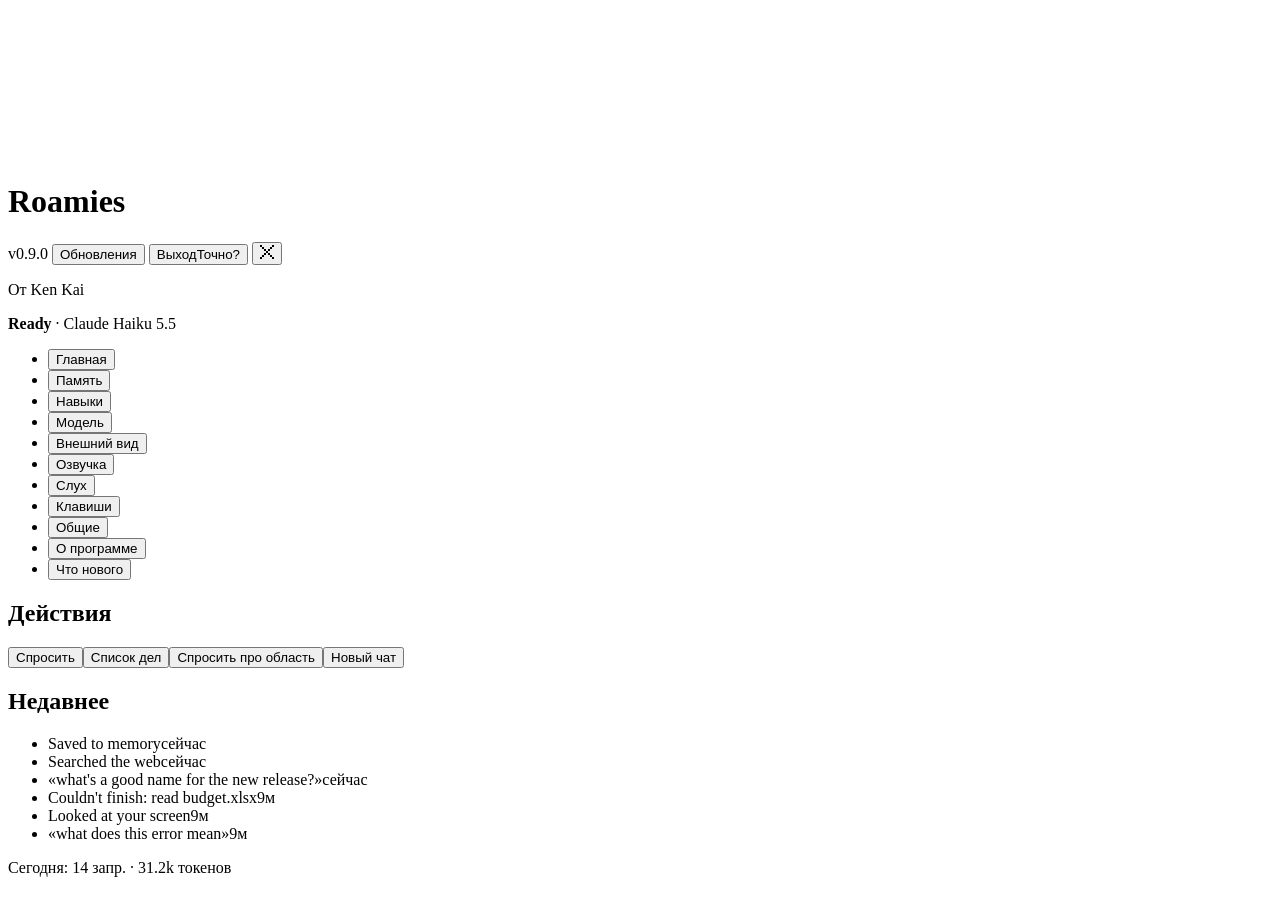
==== showcase/panel/index.html @ 5b948b8b "fix(voice): ignore empty final transcripts from SFSpeechRecognizer; translate panel UI to Russian" ====
<!doctype html>
<html lang="ru">
<head>
<meta charset="utf-8">
<title>Roamies</title>
<link rel="stylesheet" href="../onboarding/onboarding.css">
<link rel="stylesheet" href="panel.css">
</head>
<body>
<div class="frame shut" id="frame">
<header class="head">
  <!-- The Roamie itself, in its current look: it reacts to what's going on (decorative; the status line says it). -->
  <canvas class="avatar" id="avatar" aria-hidden="true"></canvas>
  <div class="head-text">
    <div class="who">
      <span class="led" id="led" aria-hidden="true"></span>
      <h1 id="title">Roamies</h1>
      <span class="ver" id="ver"></span>
      <!-- Updates, on every page: Check for updates, then Update to x (it installs and restarts), then Done. -->
      <button class="px btn ghost mini" type="button" id="head-update" hidden></button>
      <!-- Quit, at the end of the row: the first press turns it into Confirm for a few seconds. -->
      <button class="link danger arm head-quit" type="button" id="head-quit" aria-pressed="false" aria-label="Выйти из Roamies"><span class="no" aria-hidden="true">Выход</span><span class="yes" aria-hidden="true">Точно?</span></button>
      <!-- Close, last on the row: some Linux desktops never say the panel lost focus, so clicking away can't close it (#135). -->
      <button class="link ibtn head-close" type="button" id="head-close" aria-label="Закрыть панель" data-tip="Закрыть (Esc)"></button>
    </div>
    <p class="by" id="by">От Ken Kai</p>
    <!-- What it's doing and the model, for screen readers; on screen the LED shows it. -->
    <p class="sr-only" id="now" role="status" aria-live="polite"></p>
    <p class="saying" id="saying" aria-hidden="true"></p>
  </div>
</header>

<div class="split">
  <!-- One page per concern: what's going on, what it remembers, then a page for each group of settings. -->
  <nav class="side" aria-label="Панель">
    <ul class="nav">
      <li><button class="px navi" type="button" id="nav-home" data-page="home" aria-controls="pane-home" aria-current="page">Главная<span class="dot" aria-hidden="true"></span></button></li>
      <li><button class="px navi" type="button" id="nav-memory" data-page="memory" aria-controls="pane-memory">Память<span class="dot" aria-hidden="true"></span></button></li>
      <li><button class="px navi" type="button" id="nav-abilities" data-page="abilities" aria-controls="pane-abilities">Навыки<span class="dot" aria-hidden="true"></span></button></li>
      <li><button class="px navi" type="button" id="nav-model" data-page="model" aria-controls="pane-model">Модель<span class="dot" aria-hidden="true"></span></button></li>
      <li><button class="px navi" type="button" id="nav-appearance" data-page="appearance" aria-controls="pane-appearance">Внешний вид<span class="dot" aria-hidden="true"></span></button></li>
      <li><button class="px navi" type="button" id="nav-speaking" data-page="speaking" aria-controls="pane-speaking">Озвучка<span class="dot" aria-hidden="true"></span></button></li>
      <li><button class="px navi" type="button" id="nav-listening" data-page="listening" aria-controls="pane-listening">Слух<span class="dot" aria-hidden="true"></span></button></li>
      <li><button class="px navi" type="button" id="nav-shortcuts" data-page="shortcuts" aria-controls="pane-shortcuts">Клавиши<span class="dot" aria-hidden="true"></span></button></li>
      <li><button class="px navi" type="button" id="nav-general" data-page="general" aria-controls="pane-general">Общие<span class="dot" aria-hidden="true"></span></button></li>
      <li><button class="px navi" type="button" id="nav-about" data-page="about" aria-controls="pane-about">О программе<span class="dot" aria-hidden="true"></span></button></li>
      <li><button class="px navi" type="button" id="nav-whatsnew" data-page="whatsnew" aria-controls="pane-whatsnew">Что нового<span class="dot" aria-hidden="true"></span></button></li>
    </ul>
  </nav>
  <main class="body">
    <section class="pane" id="pane-home" aria-labelledby="nav-home"></section>
    <section class="pane" id="pane-memory" aria-labelledby="nav-memory" hidden></section>
    <section class="pane" id="pane-abilities" aria-labelledby="nav-abilities" hidden></section>
    <section class="pane" id="pane-model" aria-labelledby="nav-model" hidden></section>
    <section class="pane" id="pane-appearance" aria-labelledby="nav-appearance" hidden></section>
    <section class="pane" id="pane-speaking" aria-labelledby="nav-speaking" hidden></section>
    <section class="pane" id="pane-listening" aria-labelledby="nav-listening" hidden></section>
    <section class="pane" id="pane-shortcuts" aria-labelledby="nav-shortcuts" hidden></section>
    <section class="pane" id="pane-general" aria-labelledby="nav-general" hidden></section>
    <section class="pane" id="pane-about" aria-labelledby="nav-about" hidden></section>
    <section class="pane" id="pane-whatsnew" aria-labelledby="nav-whatsnew" hidden></section>
  </main>
</div>
<p class="note" id="note" role="status" aria-live="polite" hidden></p>
<!-- Tooltip: what a choice is for and what it costs. The same text is each option's description for screen readers. -->
<div class="px tip" id="tip" aria-hidden="true" hidden></div>

</div>
<script src="../roamies/core.js"></script>
<script src="../roamies/jarvis.js"></script>
<script src="../roamies/people.js"></script>
<script src="../roamies/10-dither.js"></script>
<script src="panel.js"></script>
</body>
</html>
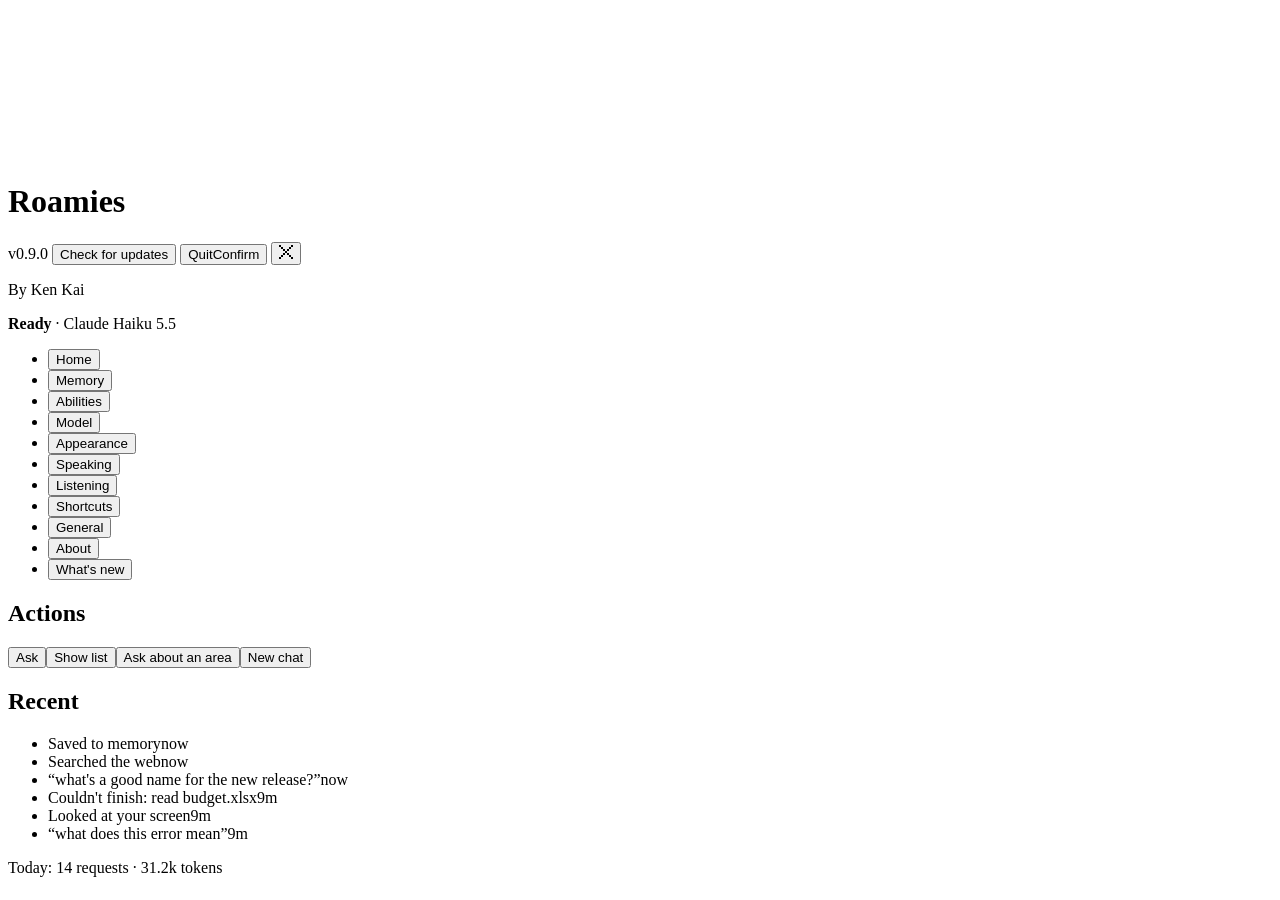
==== commit e739d75c: "feat(i18n): add English/Russian language switcher in onboarding and panel" ====
--- a/showcase/panel/index.html
+++ b/showcase/panel/index.html
@@ -70,6 +70,31 @@
 <script src="../roamies/jarvis.js"></script>
 <script src="../roamies/people.js"></script>
 <script src="../roamies/10-dither.js"></script>
-<script src="panel.js"></script>
+<script>
+(() => {
+  const lang = localStorage.getItem('roamies_ui_lang') === 'ru' ? 'ru' : 'en';
+  document.documentElement.lang = lang;
+  if (lang === 'en') {
+    const q = document.getElementById('head-quit');
+    if (q) {
+      q.setAttribute('aria-label', 'Quit Roamies');
+      q.querySelector('.no').textContent = 'Quit';
+      q.querySelector('.yes').textContent = 'Confirm';
+    }
+    const c = document.getElementById('head-close');
+    if (c) { c.setAttribute('aria-label', 'Close the panel'); c.dataset.tip = 'Close (Esc)'; }
+    const by = document.getElementById('by');
+    if (by) by.textContent = 'By Ken Kai';
+    const nav = { home: 'Home', memory: 'Memory', abilities: 'Abilities', model: 'Model', appearance: 'Appearance', speaking: 'Speaking', listening: 'Listening', shortcuts: 'Shortcuts', general: 'General', about: 'About', whatsnew: "What's new" };
+    for (const [id, label] of Object.entries(nav)) {
+      const b = document.getElementById('nav-' + id);
+      if (b && b.firstChild) b.firstChild.textContent = label;
+    }
+  }
+  const s = document.createElement('script');
+  s.src = lang === 'ru' ? 'panel.ru.js' : 'panel.en.js';
+  document.body.appendChild(s);
+})();
+</script>
 </body>
 </html>
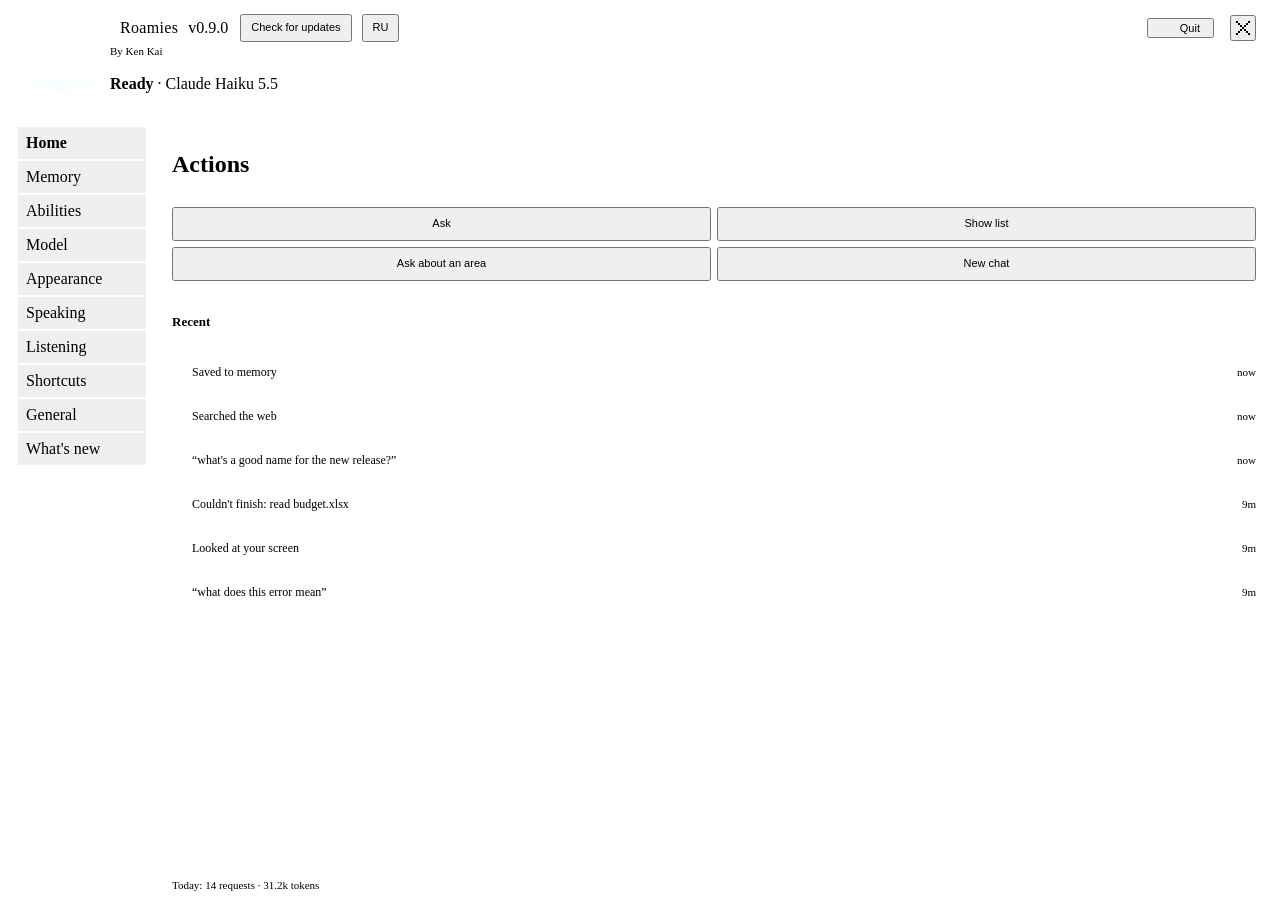
==== commit 1acada74: "feat: add MCP JSON import/view, .md skill import, EN/RU header toggle, Russian prompts/voice, remove" ====
--- a/showcase/panel/index.html
+++ b/showcase/panel/index.html
@@ -18,6 +18,7 @@
       <span class="ver" id="ver"></span>
       <!-- Updates, on every page: Check for updates, then Update to x (it installs and restarts), then Done. -->
       <button class="px btn ghost mini" type="button" id="head-update" hidden></button>
+      <button class="px btn ghost mini" type="button" id="head-lang" aria-label="Switch language">RU</button>
       <!-- Quit, at the end of the row: the first press turns it into Confirm for a few seconds. -->
       <button class="link danger arm head-quit" type="button" id="head-quit" aria-pressed="false" aria-label="Выйти из Roamies"><span class="no" aria-hidden="true">Выход</span><span class="yes" aria-hidden="true">Точно?</span></button>
       <!-- Close, last on the row: some Linux desktops never say the panel lost focus, so clicking away can't close it (#135). -->
@@ -43,7 +44,6 @@
       <li><button class="px navi" type="button" id="nav-listening" data-page="listening" aria-controls="pane-listening">Слух<span class="dot" aria-hidden="true"></span></button></li>
       <li><button class="px navi" type="button" id="nav-shortcuts" data-page="shortcuts" aria-controls="pane-shortcuts">Клавиши<span class="dot" aria-hidden="true"></span></button></li>
       <li><button class="px navi" type="button" id="nav-general" data-page="general" aria-controls="pane-general">Общие<span class="dot" aria-hidden="true"></span></button></li>
-      <li><button class="px navi" type="button" id="nav-about" data-page="about" aria-controls="pane-about">О программе<span class="dot" aria-hidden="true"></span></button></li>
       <li><button class="px navi" type="button" id="nav-whatsnew" data-page="whatsnew" aria-controls="pane-whatsnew">Что нового<span class="dot" aria-hidden="true"></span></button></li>
     </ul>
   </nav>
@@ -57,7 +57,6 @@
     <section class="pane" id="pane-listening" aria-labelledby="nav-listening" hidden></section>
     <section class="pane" id="pane-shortcuts" aria-labelledby="nav-shortcuts" hidden></section>
     <section class="pane" id="pane-general" aria-labelledby="nav-general" hidden></section>
-    <section class="pane" id="pane-about" aria-labelledby="nav-about" hidden></section>
     <section class="pane" id="pane-whatsnew" aria-labelledby="nav-whatsnew" hidden></section>
   </main>
 </div>
@@ -85,11 +84,22 @@
     if (c) { c.setAttribute('aria-label', 'Close the panel'); c.dataset.tip = 'Close (Esc)'; }
     const by = document.getElementById('by');
     if (by) by.textContent = 'By Ken Kai';
-    const nav = { home: 'Home', memory: 'Memory', abilities: 'Abilities', model: 'Model', appearance: 'Appearance', speaking: 'Speaking', listening: 'Listening', shortcuts: 'Shortcuts', general: 'General', about: 'About', whatsnew: "What's new" };
+    const nav = { home: 'Home', memory: 'Memory', abilities: 'Abilities', model: 'Model', appearance: 'Appearance', speaking: 'Speaking', listening: 'Listening', shortcuts: 'Shortcuts', general: 'General', whatsnew: "What's new" };
     for (const [id, label] of Object.entries(nav)) {
       const b = document.getElementById('nav-' + id);
       if (b && b.firstChild) b.firstChild.textContent = label;
     }
+  }
+  const hl = document.getElementById('head-lang');
+  if (hl) {
+    hl.textContent = lang === 'ru' ? 'EN' : 'RU';
+    hl.title = lang === 'ru' ? 'Switch to English' : 'Переключить на русский';
+    hl.addEventListener('click', () => {
+      const next = lang === 'ru' ? 'en' : 'ru';
+      localStorage.setItem('roamies_ui_lang', next);
+      window.__TAURI__?.core?.invoke('sidecar_send', { msg: { type: 'menu', id: `uilang:${next}` } }).catch(() => {});
+      location.reload();
+    });
   }
   const s = document.createElement('script');
   s.src = lang === 'ru' ? 'panel.ru.js' : 'panel.en.js';
--- a/showcase/panel/panel.css
+++ b/showcase/panel/panel.css
@@ -0,0 +1,386 @@
+/* The panel that opens from the menu bar or tray icon. Built on the setup guide's stylesheet (fonts, colours,
+   pixel frames, buttons, switches, fields), so it's the same LED-panel world; this file only lays it out.
+   One accent fill per view: the header's update button when there is one, otherwise Ask. */
+:root {
+  --gut: 16px;      /* the one inline gutter: header, pages and note */
+  --step: 10px;     /* gap inside a group */
+  --group: 22px;    /* gap between groups */
+  /* Type scale, four steps: the title, section heads, everything you read (descriptions, rows, empty
+     states), and the small print (dates, hints, timestamps, labels, buttons). */
+  --t-head: 13px; --t-body: 12px; --t-small: 11px;
+  /* Motion: the CRT switch-on when it opens, and the switch-off when it closes (main.rs waits --shut). */
+  --open: 240ms; --shut: 150ms;
+}
+/* The window is transparent and so is the page; the frame is its own box (a body background would be
+   painted across the whole window), so the panel can switch on and off as its own shape. */
+html, body { height: 100%; background: transparent; }
+.frame {
+  height: 100%; display: flex; flex-direction: column; overflow: hidden;
+  background:
+    radial-gradient(circle at 50% 50%, rgba(80, 210, 190, 0.07) 0.9px, transparent 1.3px) 0 0 / 8px 8px,
+    var(--bg);
+  color: var(--ink);
+  border: 1px solid var(--line-hi);
+  transform-origin: 50% 0;
+}
+/* Above the icon (a taskbar at the bottom): it opens from its bottom edge. */
+.frame.from-bottom { transform-origin: 50% 100%; }
+
+/* Opening: a bright line at the icon's edge that opens out into the panel, like a CRT switching on. */
+.frame.opening { animation: crt-on var(--open) steps(8, end) both; }
+@keyframes crt-on {
+  0% { transform: scaleY(0.012); filter: brightness(2.6); opacity: 0.4; }
+  40% { transform: scaleY(1.01); filter: brightness(1.5); opacity: 1; }
+  100% { transform: none; filter: none; opacity: 1; }
+}
+/* Closing: it folds back into the line and goes dark. */
+.frame.shutting { animation: crt-off var(--shut) steps(5, end) both; pointer-events: none; }
+@keyframes crt-off {
+  0% { transform: none; filter: none; opacity: 1; }
+  60% { transform: scaleY(0.012); filter: brightness(2.6); opacity: 1; }
+  100% { transform: scaleY(0.012) scaleX(0); opacity: 0; }
+}
+.frame.shut { opacity: 0; }
+
+/* Rows dissolve in through an LED dither, one after another from top to bottom, and nothing slides: a
+   quarter of the dots, then half (a checkerboard), then three quarters, then the whole row. --i: the row's
+   place, set by panel.js (capped, so a long list doesn't wait). */
+:root {
+  --d1: conic-gradient(#000 0 25%, transparent 0);
+  --d2: conic-gradient(#000 0 25%, transparent 0 50%, #000 0 75%, transparent 0);
+  --d3: conic-gradient(transparent 0 25%, #000 0);
+}
+.pane.enter > *, .pane.enter .list > li { animation: dissolve-in 200ms step-end both; animation-delay: calc(var(--i, 0) * 26ms); }
+@keyframes dissolve-in {
+  0% { opacity: 0; }
+  25% { opacity: 1; -webkit-mask: var(--d1) 0 0 / 2px 2px; mask: var(--d1) 0 0 / 2px 2px; }
+  50% { opacity: 1; -webkit-mask: var(--d2) 0 0 / 2px 2px; mask: var(--d2) 0 0 / 2px 2px; }
+  75% { opacity: 1; -webkit-mask: var(--d3) 0 0 / 2px 2px; mask: var(--d3) 0 0 / 2px 2px; }
+  100% { opacity: 1; -webkit-mask: none; mask: none; }
+}
+/* A row being taken away (removed, forgotten, done, dropped) dissolves out the same way, then the list closes up. */
+.list > li.leaving { animation: dissolve-out 200ms step-end both; pointer-events: none; }
+.list > li.gone { display: none; }
+@keyframes dissolve-out {
+  0% { -webkit-mask: var(--d3) 0 0 / 2px 2px; mask: var(--d3) 0 0 / 2px 2px; }
+  33% { -webkit-mask: var(--d2) 0 0 / 2px 2px; mask: var(--d2) 0 0 / 2px 2px; }
+  67% { -webkit-mask: var(--d1) 0 0 / 2px 2px; mask: var(--d1) 0 0 / 2px 2px; }
+  100% { opacity: 0; }
+}
+
+/* ---------- header: who, and what it's doing right now ---------- */
+.head { display: flex; align-items: center; gap: 8px; padding: 6px var(--gut) 6px 4px; }
+.head-text { min-width: 0; flex: 1; display: grid; }
+/* The Roamie stands on a small LED pad, like the setup guide's. */
+.avatar { flex: none; width: 100px; height: 74px; margin-inline-end: -10px; background: radial-gradient(closest-side, rgba(120, 255, 226, 0.10), transparent) 50% 92% / 70% 22% no-repeat; }
+/* Something it says (a new look, an update; not the setup guide's .quip bubble): in the status line's place for a moment, typed in its own font. */
+.head-text .by, .head-text .saying { grid-area: 2 / 1; }
+.saying {
+  margin: 4px 0 0; font: 700 var(--t-body)/1.4 var(--display); letter-spacing: 0.03em; color: var(--accent);
+  white-space: nowrap; overflow: hidden; text-overflow: ellipsis; visibility: hidden;
+}
+.saying.on { visibility: visible; animation: dissolve-in 200ms step-end both; }
+.by.quiet { visibility: hidden; }
+.who { display: flex; align-items: center; gap: 10px; min-width: 0; }
+.who h1 {
+  margin: 0; font: 900 22px/1.1 var(--display); letter-spacing: 0.02em; color: var(--ink);
+  white-space: nowrap; overflow: hidden; text-overflow: ellipsis;
+}
+/* The version and the one update button beside the name: Check for updates, then Update to x (the one accent
+   fill while it's there), then Done. */
+.ver { flex: none; font: 500 var(--t-small)/1.25 var(--mono); color: var(--ink-3); }
+#head-update { flex: none; margin-inline-start: 2px; }
+#head-update[hidden] { display: none; }
+.by { margin: 2px 0 0; font-size: var(--t-small); line-height: 1.35; color: var(--ink-3); }
+/* Quit, top right: asks first (the .arm Confirm, like Forget). */
+.head-quit { flex: none; margin-inline-start: auto; font-size: var(--t-small); }
+.head-close { flex: none; margin-inline-start: 0; }
+.head-close svg { display: block; }
+
+/* ---------- look tiles: each look, live ---------- */
+.looks { display: grid; grid-template-columns: repeat(auto-fill, minmax(112px, 1fr)); gap: 8px; }
+.looktile {
+  appearance: none; border: 0; cursor: pointer; display: grid; justify-items: center; gap: 2px; padding: 6px 4px 8px;
+  --bc: var(--line); --fill: var(--panel); color: var(--ink-2);
+}
+.looktile canvas { display: block; width: 104px; height: 76px; }
+.looktile .name { font: 700 var(--t-small)/1.25 var(--mono); font-stretch: 87.5%; letter-spacing: 0.06em; text-transform: uppercase; white-space: nowrap; }
+.looktile:hover { --bc: var(--line-hi); color: var(--ink); }
+.looktile[aria-checked="true"] { --bc: var(--accent); --fill: #0a2a28; color: var(--accent); }
+
+/* ---------- About: who made it ---------- */
+.maker { display: flex; align-items: center; gap: 4px; min-width: 0; }
+.maker canvas { flex: none; width: 100px; height: 74px; margin-inline-start: -14px; background: radial-gradient(closest-side, rgba(120, 255, 226, 0.10), transparent) 50% 92% / 70% 22% no-repeat; }
+.maker > span { min-width: 0; font: 700 var(--t-head)/1.35 var(--mono); color: var(--ink); white-space: nowrap; }
+.maker > span small { display: block; font: 400 var(--t-small)/1.35 var(--mono); color: var(--ink-3); }
+
+/* ---------- sidebar: one page per concern ---------- */
+.split { flex: 1; min-height: 0; display: grid; grid-template-columns: var(--side) minmax(0, 1fr); border-top: 1px dashed var(--line); }
+:root { --side: 148px; }
+.side { display: flex; flex-direction: column; gap: 4px; padding: 12px 10px var(--gut); border-right: 1px dashed var(--line); overflow-y: auto; }
+.nav { margin: 0; padding: 0; list-style: none; display: grid; gap: 2px; }
+/* A page link: quiet text until it's hovered or current; the current one sits in the accent LED frame. */
+.navi {
+  appearance: none; border: 0; cursor: pointer; width: 100%;
+  display: flex; align-items: center; gap: 8px; min-height: 32px; padding: 7px 8px; text-align: start;
+  font: 500 var(--t-body)/1.25 var(--mono); color: var(--ink-2); white-space: nowrap;
+  --bc: transparent; --fill: transparent;
+  transition: color 120ms steps(2, end);
+}
+.navi:hover { color: var(--ink); --fill: rgba(120, 255, 226, 0.05); }
+.navi[aria-current="page"] { color: var(--accent); font-weight: 700; --fill: #0a2a28; --bc: var(--accent); }
+/* Needs you (an update, no account): one small LED at the end, nothing more. */
+.navi .dot { display: none; width: 6px; height: 6px; margin-inline-start: auto; background: var(--accent); }
+.navi.flag .dot { display: block; }
+.navi.ping { animation: navi-ping 240ms steps(3, end); }
+@keyframes navi-ping { 0% { filter: brightness(1.9); } 100% { filter: none; } }
+
+/* ---------- panes ---------- */
+/* Pages fit the window: long lists show a page at a time with arrows in the page's footer. A page of settings taller
+   than the window (Voice, with a voice model and key showing) scrolls, its scrollbar in the gutter clear of the text. */
+.body { min-height: 0; overflow: hidden; padding: 4px var(--gut) 0; display: flex; flex-direction: column; }
+.pane { flex: 1 1 0; min-height: 0; display: flex; flex-direction: column; gap: var(--group); padding: 12px 0 var(--gut); }
+.pane.paged { padding-bottom: 0; }
+.pane:not(.paged) { overflow-y: auto; margin-inline-end: calc(-1 * var(--gut)); padding-inline-end: var(--gut); }
+/* In a page that scrolls, a list keeps the height its rows need instead of shrinking to the room that is left. */
+.pane:not(.paged) .group.paged, .pane:not(.paged) .pagebox { flex: none; }
+.pane[hidden] { display: none; }
+/* A paged list takes the room left and shows as many rows as fit there (panel.js measures). */
+.group.paged { flex: 1; min-height: 0; display: flex; flex-direction: column; }
+/* One tab's part of a page (Model, Listening): its sections stacked as on a page; on a paged tab it takes the room. */
+.tabpanel { display: flex; flex-direction: column; gap: var(--group); min-width: 0; min-height: 0; }
+.pane.paged .tabpanel { flex: 1; }
+.pagebox { flex: 1; min-height: 0; overflow: hidden; }
+/* An account: its row, and its key field under it while that's open. */
+.acct { display: grid; gap: 6px; padding: 4px 0; }
+.acct .note { white-space: normal; }
+/* A block that opens in place (panel.js grows it in): lays its rows out like the group around it. */
+.reveal { display: grid; gap: var(--step); min-width: 0; }
+.acct-name { display: inline-flex; align-items: center; gap: 10px; }
+/* The Add a server form: name and address, then the key and Save, then the images switch. */
+.addserver { display: grid; gap: 6px; }
+.addserver .keyform .field { flex: 1 1 0; min-width: 0; }
+/* The page's footer: what's about the whole list on the left, the page arrows on the right. */
+.pfoot {
+  flex: none; display: flex; align-items: center; justify-content: space-between; gap: 12px;
+  min-height: 44px; margin-top: calc(var(--step) - var(--group)); border-top: 1px dashed var(--line);
+}
+.pfoot-l { min-width: 0; display: flex; align-items: center; }
+.pager { display: flex; align-items: center; gap: 8px; margin-inline-start: auto; }
+.pnum { min-width: 4.5em; text-align: center; font-size: var(--t-small); line-height: 1.25; color: var(--ink-2); font-variant-numeric: tabular-nums; }
+/* Memory: its two lists as tabs, with Get to know me at the end of the same row. */
+.mhead { display: flex; align-items: center; justify-content: space-between; gap: 12px; }
+.tabs { display: flex; gap: 16px; min-width: 0; }
+.mhead .link { flex: none; }
+.tab {
+  appearance: none; border: 0; background: none; cursor: pointer; padding: 4px 0 6px; display: flex; align-items: baseline; gap: 8px;
+  font: 700 var(--t-body)/1.3 var(--mono); font-stretch: 87.5%; color: var(--ink-3); white-space: nowrap;
+  box-shadow: inset 0 -2px 0 transparent; transition: color 120ms steps(2, end), box-shadow 120ms steps(2, end);
+}
+.tab:hover { color: var(--ink-2); }
+.tab[aria-selected="true"] { color: var(--ink); box-shadow: inset 0 -2px 0 var(--accent); }
+.tab:focus-visible { outline: 2px solid var(--ink); outline-offset: 2px; }
+.group { display: grid; gap: var(--step); min-width: 0; }
+.group[hidden] { display: none; }
+.ghead { display: grid; gap: 3px; min-width: 0; }
+.ghead h2 { display: flex; align-items: baseline; gap: 8px; font-size: var(--t-head); }
+.ghead h2 .n { font-weight: 500; color: var(--ink-3); }
+/* A description reads at the same size as the rows under it; it's quieter by colour, not by size. */
+/* A section's description wraps rather than being cut off: it's the only place that says what the section is for. */
+.ghead p { margin: 0; font-size: var(--t-body); line-height: 1.4; color: var(--ink-3); overflow-wrap: break-word; text-wrap: pretty; }
+.sub { margin: 0; font: 700 var(--t-small)/1.3 var(--mono); font-stretch: 87.5%; letter-spacing: 0.08em; text-transform: uppercase; color: var(--ink-3); }
+
+/* Buttons here are a size down from the guide's; mini ones (header, footer, row ends) a size down again. */
+.body .btn, .head .btn { padding: 8px 12px; font-size: var(--t-small); line-height: 1.25; white-space: nowrap; }
+.body .btn.mini, .head .btn.mini { padding: 5px 9px; }
+.actions { display: grid; grid-template-columns: repeat(2, minmax(0, 1fr)); gap: 6px; }
+.actions .btn { width: 100%; }
+.actions .btn.wide { grid-column: 1 / -1; }
+
+
+/* ---------- lists: recent, memory, commitments ---------- */
+.list { margin: 0; padding: 0; list-style: none; display: grid; }
+.item {
+  display: grid; grid-template-columns: 12px minmax(0, 1fr) auto; align-items: center; gap: 8px;
+  min-height: 32px; padding: 6px 0; border-bottom: 1px dashed var(--line);
+}
+.item:last-child { border-bottom: 0; }
+.item .text { min-width: 0; font-size: var(--t-body); line-height: 1.35; color: var(--ink); white-space: nowrap; overflow: hidden; text-overflow: ellipsis; }
+.item .meta { font-size: var(--t-small); line-height: 1.3; color: var(--ink-3); white-space: nowrap; }
+.item .text small { display: block; font-size: var(--t-small); line-height: 1.3; color: var(--ink-3); overflow: hidden; text-overflow: ellipsis; }
+.item.ask .text { color: var(--ink-2); }
+.item.bad .text, .item .text small.late { color: var(--danger); }
+.mark { width: 8px; height: 8px; justify-self: center; background: #1e3f3d; }
+
+/* ---------- What's new: one change per row, the title and its kind on one line, the date, then a line or two ---------- */
+.item.wn { grid-template-columns: minmax(0, 1fr); align-items: start; gap: 3px; padding: 8px 0; }
+.wn-top { display: flex; align-items: center; gap: 10px; min-width: 0; }
+.wn-title { min-width: 0; font: 700 var(--t-body)/1.3 var(--mono); color: var(--ink); white-space: nowrap; overflow: hidden; text-overflow: ellipsis; }
+/* The kind: a solid LED fill and its word (never colour alone), brightest for New. */
+.wn-kind { flex: none; margin-inline-start: auto; padding: 2px 6px; font: 700 var(--t-small)/1.25 var(--mono); font-stretch: 87.5%; letter-spacing: 0.06em; text-transform: uppercase; }
+.wn-kind.k-new { background: var(--accent); color: var(--accent-ink); }
+.wn-kind.k-improved { background: var(--line-hi); color: var(--ink); }
+.wn-kind.k-fixed { background: var(--line); color: var(--ink); }
+.wn-kind.k-removed { background: #12302e; color: var(--ink-2); }
+.wn-date { font-size: var(--t-small); line-height: 1.3; color: var(--ink-3); font-variant-numeric: tabular-nums; }
+.wn-text { margin: 0; min-height: 2.8em; font-size: var(--t-small); line-height: 1.4; color: var(--ink-2); } /* two lines kept, so every row is one height */
+/* This update's changes: lit like the current page in the sidebar, the rest as they were. */
+.item.wn.fresh { padding-inline: 10px; background: #0a2a28; color: var(--ink); border-bottom-color: var(--bg); }
+.item.did .mark { background: var(--accent-lo); }
+.item.bad .mark { background: var(--danger); }
+/* A question: two stacked bars, like a quote, instead of a dot. */
+.item.ask .mark { background: none; border-left: 3px solid var(--ink-3); border-right: 3px solid var(--ink-3); height: 8px; width: 9px; }
+.row-btns { display: inline-flex; gap: 10px; }
+/* What to do when a list is empty: it wraps, never cut off, since it's the hint they need. */
+.empty { margin: 0; font-size: var(--t-body); line-height: 1.4; color: var(--ink-2); overflow-wrap: break-word; text-wrap: pretty; }
+.usage { margin: 0; font-size: var(--t-small); line-height: 1.4; color: var(--ink-3); white-space: nowrap; overflow: hidden; text-overflow: ellipsis; }
+
+/* A long list: a search field once there are more than a page, and "Show more" at the end. */
+.find { display: flex; }
+.find .field { flex: 1; }
+.group > .link { justify-self: start; }
+
+/* A row action that asks first: Forget turns into Confirm in the same spot, then goes back if left alone.
+   Both words sit in the same cell so the row never shifts or wraps. */
+.arm { display: inline-grid; justify-items: end; }
+.arm > span { grid-area: 1 / 1; padding: 1px 6px; transition: opacity 90ms steps(2, end); }
+.arm > .yes { opacity: 0; }
+.arm[aria-pressed="true"] > .no { opacity: 0; }
+.arm[aria-pressed="true"] > .yes { opacity: 1; color: var(--accent-ink); background: var(--danger); animation: arm-blink 600ms steps(2, end) 2; }
+@keyframes arm-blink { 50% { background: #ff8a78; } }
+
+/* Memory and commitment rows: no marker, just the text and its tick (done) and X (forget, drop). Pressed, a tick or
+   X becomes Confirm in place and the row's other one folds away; both ease in and out. */
+.item.mem { grid-template-columns: minmax(0, 1fr) auto; }
+.row-btns.icons { gap: 0; }
+.ibtn {
+  display: inline-flex; align-items: center; padding: 4px; margin-inline-start: 6px; max-width: 8em; overflow: hidden;
+  font-size: var(--t-small); line-height: 1.25; text-decoration: none; white-space: nowrap;
+  transition: max-width .2s var(--ease), opacity .16s var(--ease), padding .2s var(--ease), margin .2s var(--ease);
+}
+.ibtn:first-child { margin-inline-start: 0; }
+.ibtn:hover { color: var(--accent-hi); }
+.ibtn.danger:hover { color: #ffcbc2; }
+.ibtn > span { display: inline-flex; align-items: center; overflow: hidden; transition: max-width .2s var(--ease), opacity .16s var(--ease), padding .2s var(--ease); }
+.ibtn > .no { max-width: 14px; }
+.ibtn > .no svg { display: block; flex: none; }
+.ibtn > .yes { max-width: 0; opacity: 0; padding: 1px 0; color: var(--accent-ink); background: var(--accent); }
+.ibtn.danger > .yes { background: var(--danger); }
+.ibtn[aria-pressed="true"] > .no { max-width: 0; opacity: 0; }
+.ibtn[aria-pressed="true"] > .yes { max-width: 6em; opacity: 1; padding: 1px 6px; }
+.row-btns:has(> .ibtn[aria-pressed="true"]) > .ibtn:not([aria-pressed="true"]) { max-width: 0; opacity: 0; padding-inline: 0; margin-inline-start: 0; pointer-events: none; }
+
+/* ---------- settings ---------- */
+.setting { display: grid; grid-template-columns: minmax(0, 1fr) auto; align-items: center; gap: 12px; min-height: 32px; }
+/* A dropdown shrinks before its label does: OpenRouter's long model names squashed the labels to a letter (#124). */
+.setting:has(> .field.select) { grid-template-columns: minmax(min(9em, 45%), 1fr) auto; }
+.setting > .field.select { min-width: 0; }
+.setting > .field.select select { width: 100%; text-overflow: ellipsis; }
+.setting > span { min-width: 0; font-size: var(--t-body); line-height: 1.35; color: var(--ink); }
+.setting > span small { display: block; font-size: var(--t-small); line-height: 1.35; color: var(--ink-3); white-space: nowrap; overflow: hidden; text-overflow: ellipsis; }
+.setting .link { white-space: nowrap; }
+.picks { display: flex; flex-wrap: wrap; gap: 6px; }
+.picks .chord { padding: 4px; }
+.picks .cap { height: 26px; min-width: 0; padding: 0 9px 2px; font-size: var(--t-small); }
+.body .field { flex: 1; }
+.body .field.select { flex: 1 1 auto; }
+/* Same size as the buttons beside them. Desktop webviews only, so the iOS zoom-on-focus rule doesn't apply. */
+.body select, .body input { font-size: var(--t-small); padding: 8px 10px; line-height: 1.25; }
+/* The pixel-chevron dropdown (setup no longer has one, so it lives here). */
+.body select {
+  appearance: none; min-width: 0; flex: 1; border: 0; color: var(--ink); padding-inline-end: 30px;
+  font-family: var(--mono); font-weight: 500; font-stretch: 87.5%; cursor: pointer;
+  background: url("data:image/svg+xml,%3Csvg xmlns='http://www.w3.org/2000/svg' width='10' height='6' shape-rendering='crispEdges'%3E%3Cpath d='M0 0h2v2H0zM2 2h2v2H2zM4 4h2v2H4zM6 2h2v2H6zM8 0h2v2H8z' fill='%23b4d8d1'/%3E%3C/svg%3E") no-repeat right 12px center;
+}
+.body select option { background: var(--panel); color: var(--ink); }
+.body select:focus-visible { outline: none; }
+.keyform { display: flex; gap: 6px; }
+.keyform[hidden] { display: none; }
+.keykinds { display: grid; gap: 6px; }
+.keykinds[hidden] { display: none; }
+.ok { display: inline-flex; align-items: center; gap: 8px; color: var(--ink-2); font-size: var(--t-body); line-height: 1.25; white-space: nowrap; }
+.setting > span small.late { color: var(--danger); white-space: normal; }
+/* Changing a shortcut: the row says it's waiting for keys, in the accent like the setup guide's. */
+.setting.recording > span small { color: var(--accent); }
+.setting > span small.cmd { font-family: var(--mono); color: var(--ink-2); white-space: normal; overflow-wrap: anywhere; user-select: text; -webkit-user-select: text; }
+.spread { display: flex; align-items: center; justify-content: space-between; gap: 12px; }
+.link.danger { color: var(--danger); }
+.links { display: flex; flex-wrap: wrap; gap: 4px 18px; }
+
+/* Why pick a choice: one line under it, quieter than the setting it explains. */
+.why { margin: -2px 0 0; font-size: var(--t-small); line-height: 1.4; color: var(--ink-2); white-space: nowrap; overflow: hidden; text-overflow: ellipsis; }
+.why.late { color: var(--danger); }
+/* A longer hint (a setting's small line, or a whole sentence under a choice) wraps instead of cutting off. */
+.why.wrap, .setting > span small.wrap { white-space: normal; }
+.setting small.bad { color: var(--danger); white-space: normal; }
+
+/* ---------- effort: how hard a model thinks, a slider under its model choice ---------- */
+/* A slot's block: its model row, then its Effort slider, full width like the rows. --t: the thumb's width, which the
+   thumb's travel and the stops' names both allow for. */
+.slot { display: grid; gap: 6px; min-width: 0; }
+.effort { --t: 12px; display: grid; gap: 6px; min-width: 0; container-type: inline-size; }
+.effort-none { margin: 0; font-size: var(--t-small); line-height: 1.4; color: var(--ink-3); }
+/* The slider: a slim track in the accent, filled up to the stop (--p, 0 to 1); the thumb is a small square. */
+.effort-range { appearance: none; -webkit-appearance: none; display: block; width: 100%; height: 16px; margin: 0; padding: 0; background: transparent; cursor: pointer; }
+.effort-range:focus { outline: none; }
+/* Not the text fields' padding (.body input): the track runs the full width. */
+.body .effort-range { padding: 0; }
+.effort-range::-webkit-slider-runnable-track {
+  height: 4px; margin-top: 6px;
+  background: linear-gradient(to right, var(--accent) calc(var(--t) / 2 + (100% - var(--t)) * var(--p, 0)), var(--line) 0);
+}
+/* Centred on the 4px track: (4 - 12) / 2. */
+.effort-range::-webkit-slider-thumb {
+  -webkit-appearance: none; appearance: none; width: 12px; height: 12px; margin-top: -4px; border: 0; border-radius: 0;
+  background: var(--accent); box-shadow: 0 0 8px rgba(120, 255, 226, 0.6); cursor: pointer;
+}
+.effort-range::-moz-range-track { height: 4px; background: var(--line); }
+.effort-range::-moz-range-progress { height: 4px; background: var(--accent); }
+.effort-range::-moz-range-thumb { width: 12px; height: 12px; border: 0; border-radius: 0; background: var(--accent); box-shadow: 0 0 8px rgba(120, 255, 226, 0.6); cursor: pointer; }
+.effort-range:focus-visible::-webkit-slider-thumb { background: var(--ink); box-shadow: 0 0 0 2px var(--bg); }
+.effort-range:focus-visible::-moz-range-thumb { background: var(--ink); box-shadow: 0 0 0 2px var(--bg); }
+/* The stops' names under their stops (--i of --n): the first and last flush with the ends of the track, the others
+   centred on the thumb's place. The current stop is lit. */
+.effort-ticks { position: relative; height: 1.2em; font: 500 var(--t-small)/1.2 var(--mono); }
+.effort-ticks span { position: absolute; top: 0; left: calc(var(--t) / 2 + (100% - var(--t)) * var(--i) / (var(--n) - 1)); transform: translateX(-50%); color: var(--ink-3); white-space: nowrap; }
+.effort-ticks span:first-child { left: 0; transform: none; }
+.effort-ticks span:last-child { left: auto; right: 0; transform: none; }
+.effort-ticks span.on { color: var(--accent); font-weight: 700; }
+/* Narrow: the names of the middle stops step aside (they keep their place), so the ends and the lit stop never collide. */
+@container (max-width: 240px) {
+  .effort-ticks span:not(:first-child):not(:last-child):not(.on) { visibility: hidden; }
+}
+.effort-hint { margin: 0; }
+
+/* Tooltip: a small LED-framed card against its control, dissolving in like the rows. */
+.tip {
+  position: fixed; z-index: 20; width: max-content; padding: 6px 10px; --bc: var(--line-hi); --fill: #08201f;
+  font-size: var(--t-small); line-height: 1.45; color: var(--ink);
+}
+.tip[hidden] { display: none; }
+.tip.in { animation: dissolve-in 140ms step-end both; }
+@media (prefers-reduced-motion: reduce) { .tip.in { animation: none; } }
+
+/* ---------- note: what just happened after something you did here ---------- */
+.note {
+  margin: 0; padding: 9px var(--gut); border-top: 1px dashed var(--line);
+  font-size: var(--t-body); animation: dissolve-in 160ms step-end both; line-height: 1.4; color: var(--accent); background: var(--panel);
+  white-space: nowrap; overflow: hidden; text-overflow: ellipsis;
+}
+/* With Copy details: the line shortens first, the link stays whole at the end of the row. */
+.note:has(> .link) { display: flex; align-items: baseline; gap: 12px; }
+.note > span { min-width: 0; overflow: hidden; text-overflow: ellipsis; }
+.note > .link { flex: none; padding: 0; }
+.note.bad { color: var(--danger); }
+.note[hidden] { display: none; }
+
+@media (prefers-reduced-motion: reduce) {
+  .frame.opening, .frame.shutting, .pane.enter > *, .pane.enter .list > li, .navi.ping, .list > li.leaving, .note, .arm[aria-pressed="true"] > .yes { animation: none; }
+  .navi, .arm > span, .tab, .ibtn, .ibtn > span { transition: none; }
+}
+
+/* Arabic and Hebrew in a list (dir=auto on the text): the Arabic font first, for its own word spacing. */
+.item .text:dir(rtl) { font-family: "Roamies Arabic RTL", var(--mono); }
+.jsonbox { display: flex; flex-direction: column; gap: 6px; margin-top: 8px; }
+.jsonarea { width: 100%; min-height: 120px; box-sizing: border-box; padding: 8px; font: 400 11.5px/1.4 "Martian Mono", ui-monospace, Menlo, monospace; color: var(--ink); background: var(--bg); border: 1px solid var(--line); resize: vertical; }
+.jsonbar { display: flex; gap: 8px; align-items: center; flex-wrap: wrap; }
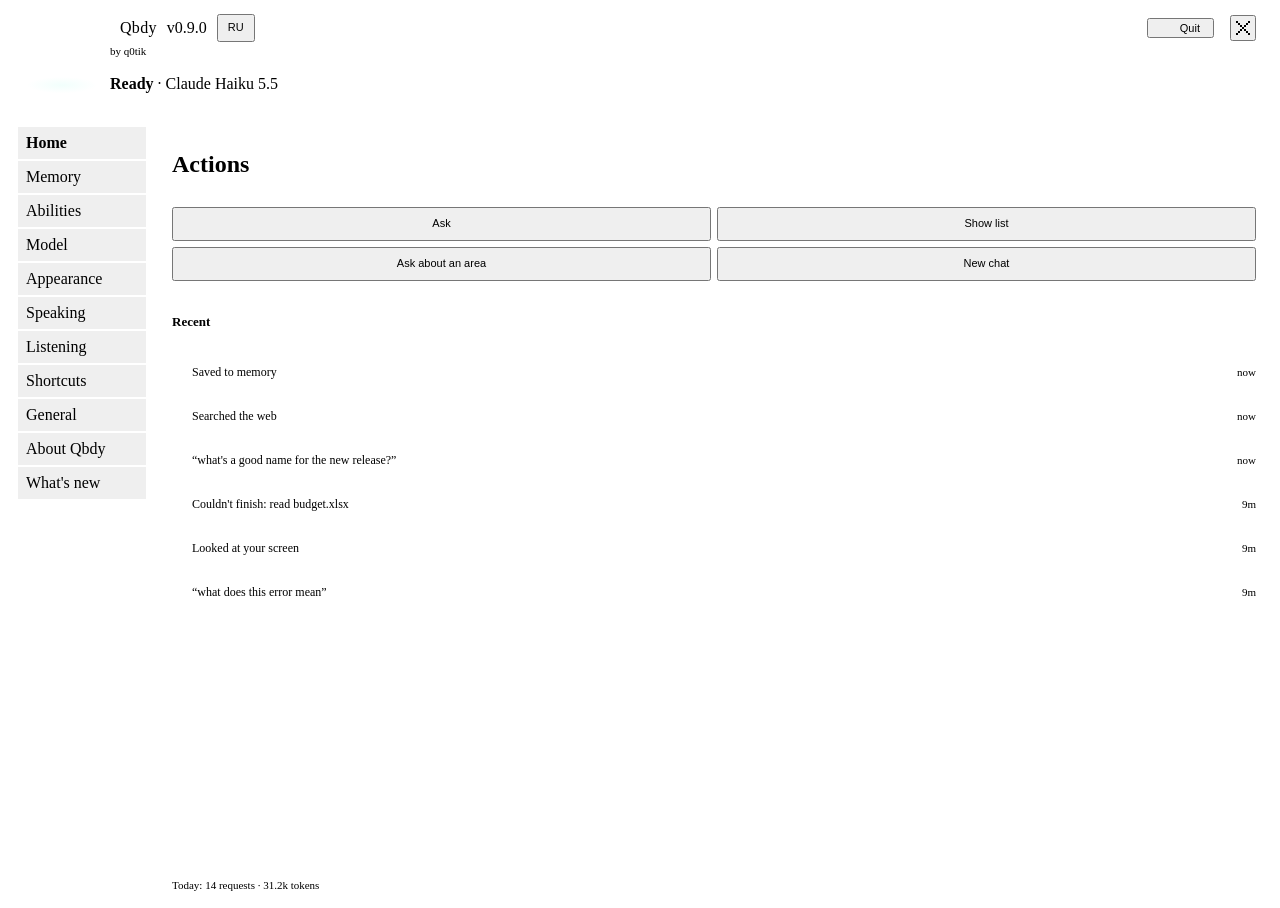
==== commit b35859b7: "feat: rebrand fork to Qbdy v0.2.0, add Miso (cat) and Prism (rainbow crystal), add About Qbdy page w" ====
--- a/showcase/panel/index.html
+++ b/showcase/panel/index.html
@@ -2,7 +2,7 @@
 <html lang="ru">
 <head>
 <meta charset="utf-8">
-<title>Roamies</title>
+<title>Qbdy</title>
 <link rel="stylesheet" href="../onboarding/onboarding.css">
 <link rel="stylesheet" href="panel.css">
 </head>
@@ -14,17 +14,17 @@
   <div class="head-text">
     <div class="who">
       <span class="led" id="led" aria-hidden="true"></span>
-      <h1 id="title">Roamies</h1>
+      <h1 id="title">Qbdy</h1>
       <span class="ver" id="ver"></span>
       <!-- Updates, on every page: Check for updates, then Update to x (it installs and restarts), then Done. -->
       <button class="px btn ghost mini" type="button" id="head-update" hidden></button>
       <button class="px btn ghost mini" type="button" id="head-lang" aria-label="Switch language">RU</button>
       <!-- Quit, at the end of the row: the first press turns it into Confirm for a few seconds. -->
-      <button class="link danger arm head-quit" type="button" id="head-quit" aria-pressed="false" aria-label="Выйти из Roamies"><span class="no" aria-hidden="true">Выход</span><span class="yes" aria-hidden="true">Точно?</span></button>
+      <button class="link danger arm head-quit" type="button" id="head-quit" aria-pressed="false" aria-label="Выйти из Qbdy"><span class="no" aria-hidden="true">Выход</span><span class="yes" aria-hidden="true">Точно?</span></button>
       <!-- Close, last on the row: some Linux desktops never say the panel lost focus, so clicking away can't close it (#135). -->
       <button class="link ibtn head-close" type="button" id="head-close" aria-label="Закрыть панель" data-tip="Закрыть (Esc)"></button>
     </div>
-    <p class="by" id="by">От Ken Kai</p>
+    <p class="by" id="by">by q0tik</p>
     <!-- What it's doing and the model, for screen readers; on screen the LED shows it. -->
     <p class="sr-only" id="now" role="status" aria-live="polite"></p>
     <p class="saying" id="saying" aria-hidden="true"></p>
@@ -44,6 +44,7 @@
       <li><button class="px navi" type="button" id="nav-listening" data-page="listening" aria-controls="pane-listening">Слух<span class="dot" aria-hidden="true"></span></button></li>
       <li><button class="px navi" type="button" id="nav-shortcuts" data-page="shortcuts" aria-controls="pane-shortcuts">Клавиши<span class="dot" aria-hidden="true"></span></button></li>
       <li><button class="px navi" type="button" id="nav-general" data-page="general" aria-controls="pane-general">Общие<span class="dot" aria-hidden="true"></span></button></li>
+      <li><button class="px navi" type="button" id="nav-about" data-page="about" aria-controls="pane-about">О Qbdy<span class="dot" aria-hidden="true"></span></button></li>
       <li><button class="px navi" type="button" id="nav-whatsnew" data-page="whatsnew" aria-controls="pane-whatsnew">Что нового<span class="dot" aria-hidden="true"></span></button></li>
     </ul>
   </nav>
@@ -57,6 +58,7 @@
     <section class="pane" id="pane-listening" aria-labelledby="nav-listening" hidden></section>
     <section class="pane" id="pane-shortcuts" aria-labelledby="nav-shortcuts" hidden></section>
     <section class="pane" id="pane-general" aria-labelledby="nav-general" hidden></section>
+    <section class="pane" id="pane-about" aria-labelledby="nav-about" hidden></section>
     <section class="pane" id="pane-whatsnew" aria-labelledby="nav-whatsnew" hidden></section>
   </main>
 </div>
@@ -67,6 +69,7 @@
 </div>
 <script src="../roamies/core.js"></script>
 <script src="../roamies/jarvis.js"></script>
+<script src="../roamies/prism.js"></script>
 <script src="../roamies/people.js"></script>
 <script src="../roamies/10-dither.js"></script>
 <script>
@@ -83,8 +86,8 @@
     const c = document.getElementById('head-close');
     if (c) { c.setAttribute('aria-label', 'Close the panel'); c.dataset.tip = 'Close (Esc)'; }
     const by = document.getElementById('by');
-    if (by) by.textContent = 'By Ken Kai';
-    const nav = { home: 'Home', memory: 'Memory', abilities: 'Abilities', model: 'Model', appearance: 'Appearance', speaking: 'Speaking', listening: 'Listening', shortcuts: 'Shortcuts', general: 'General', whatsnew: "What's new" };
+    if (by) by.textContent = 'by q0tik';
+    const nav = { home: 'Home', memory: 'Memory', abilities: 'Abilities', model: 'Model', appearance: 'Appearance', speaking: 'Speaking', listening: 'Listening', shortcuts: 'Shortcuts', general: 'General', about: 'About Qbdy', whatsnew: "What's new" };
     for (const [id, label] of Object.entries(nav)) {
       const b = document.getElementById('nav-' + id);
       if (b && b.firstChild) b.firstChild.textContent = label;
